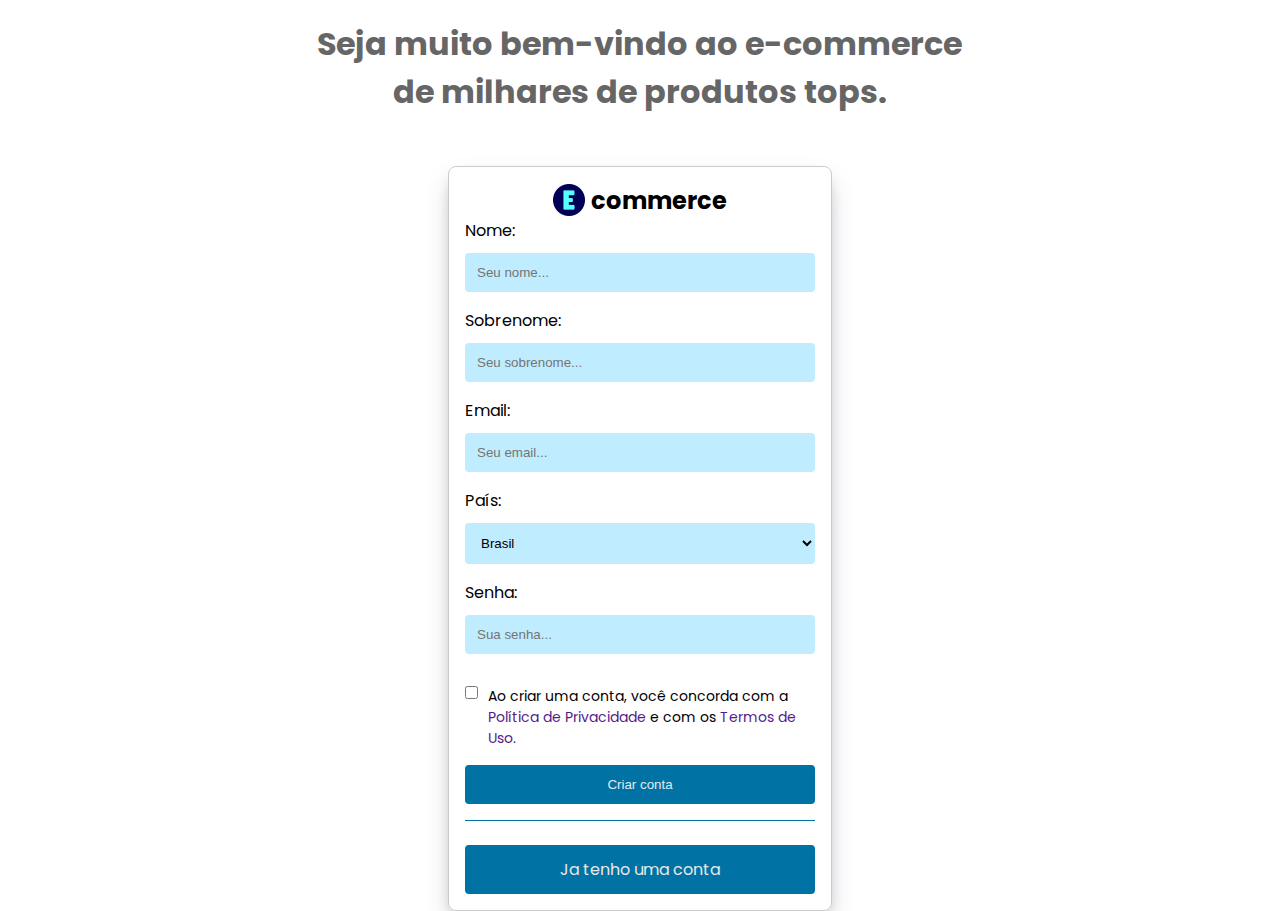
==== pages/cadastro.html @ d883344a "primero e-commerce" ====
<!DOCTYPE html>
<html lang="en">

<head>
    <meta charset="UTF-8">
    <meta name="viewport" content="width=device-width, initial-scale=1.0">
    <link rel="stylesheet" href="../styles/forms.css">
    <title>Cadastro</title>
</head>

<body>
    <h1>Seja muito bem-vindo ao e-commerce de milhares de produtos tops.</h1>
    <form>
        <div class="logo">
            <img src="../img/favicon-32x32.png" alt="E-commerce" title="E-commerce">
            <h2> commerce</h2>
        </div>
        <label for="name">Nome:</label>
        <input type="text" id="name" name="name" placeholder="Seu nome..." required>
        <label for="surname">Sobrenome:</label>
        <input type="text" id="surname" name="surname" placeholder="Seu sobrenome..." required>
        <label for="email">Email:</label>
        <input type="text" name="email" id="email" placeholder="Seu email..." required>
        <label for="country">País:</label>
        <select name="country" id="country" required>
            <option value="br">Brasil</option>
            <option value="us">Estados Unidos</option>
            <option value="es">Espanha</option>
        </select>
        <label for="password">Senha:</label>
        <input type="password" name="password" id="password" placeholder="Sua senha..." required>
        <div class="terms">
            <input type="checkbox" required id="terms-services" name="terms-services">
            <label for="terms-services">Ao criar uma conta, você concorda com a <a href="">Política de Privacidade</a> e
                com os
                <a href="">Termos de Uso.</a></label>
        </div>
        <button type="submit">Criar conta</button>
        <div id="singup">
            <a href="../pages/cadastro.html">Ja tenho uma conta</a>
        </div>
    </form>
</body>

</html>
---- styles/forms.css ----
@import url('https://fonts.googleapis.com/css2?family=Poppins:wght@100;200;400;500;600&display=swap');

* {
    margin: 0;
    padding: 0;
    list-style: none;
    text-decoration: none;
    box-sizing: border-box;
}

:root {
    --padding-1: .75rem;
    --border-radius-1: 4px;
    --blue-1: #0073a4;
}

body {
    font-family: "Poppins", sans-serif;
    display: flex;
    flex-direction: column;
    align-items: center;
    justify-content: center;
    height: 100vh;
}

h1 {
    margin: 30px 0 50px 0;
    text-align: center;
    width: 53%;
    color: #666666;
}

h1 span {
    color: #001dc1;
}

form {
    margin: 0 0 auto 0;
    display: flex;
    flex-direction: column;
    width: 30%;
    padding: 1rem;
    box-shadow: rgba(50, 50, 93, 0.25) 0px 13px 27px -5px, rgba(0, 0, 0, 0.3) 0px 8px 16px -8px;
    border-radius: 8px;
    border: solid 1px #cbcbcb;
}

.logo {
    display: flex;
    align-items: center;
    justify-content: center;
    gap: 6px;
}

.logo h2 {
    font-size: 1.5rem;
}

input,
select {
    padding: var(--padding-1);
    border: none;
    border-radius: var(--border-radius-1);
    background-color: #c0ecff;
    margin: 10px 0 1rem 0;
}

input:focus,
select:focus {
    outline: solid 1px #0073a4;
}

button {
    border: none;
    padding: var(--padding-1);
    border-radius: var(--border-radius-1);
    background-color: #0073a4;
    color: #e8e8e8;
    cursor: pointer;
}

#forget-pass {
    width: fit-content;
    margin-left: auto;
    font-size: 12px;
    color: var(--blue-1);
}

#singup {
    padding-top: 1.5rem;
    border-top: solid 1px var(--blue-1);
    margin-top: 1rem;
}

#singup a {
    padding: var(--padding-1);
    border-radius: var(--border-radius-1);
    background-color: #0073a4;
    color: #e8e8e8;
    cursor: pointer;
    display: inline-block;
    text-align: center;
    width: 100%;
}

.terms {
    display: flex;
    align-items: start;
    gap: 10px;
    margin: 1rem 0;
}

.terms input {
    margin: 0;
}

.terms label {
    font-size: 14px;
}
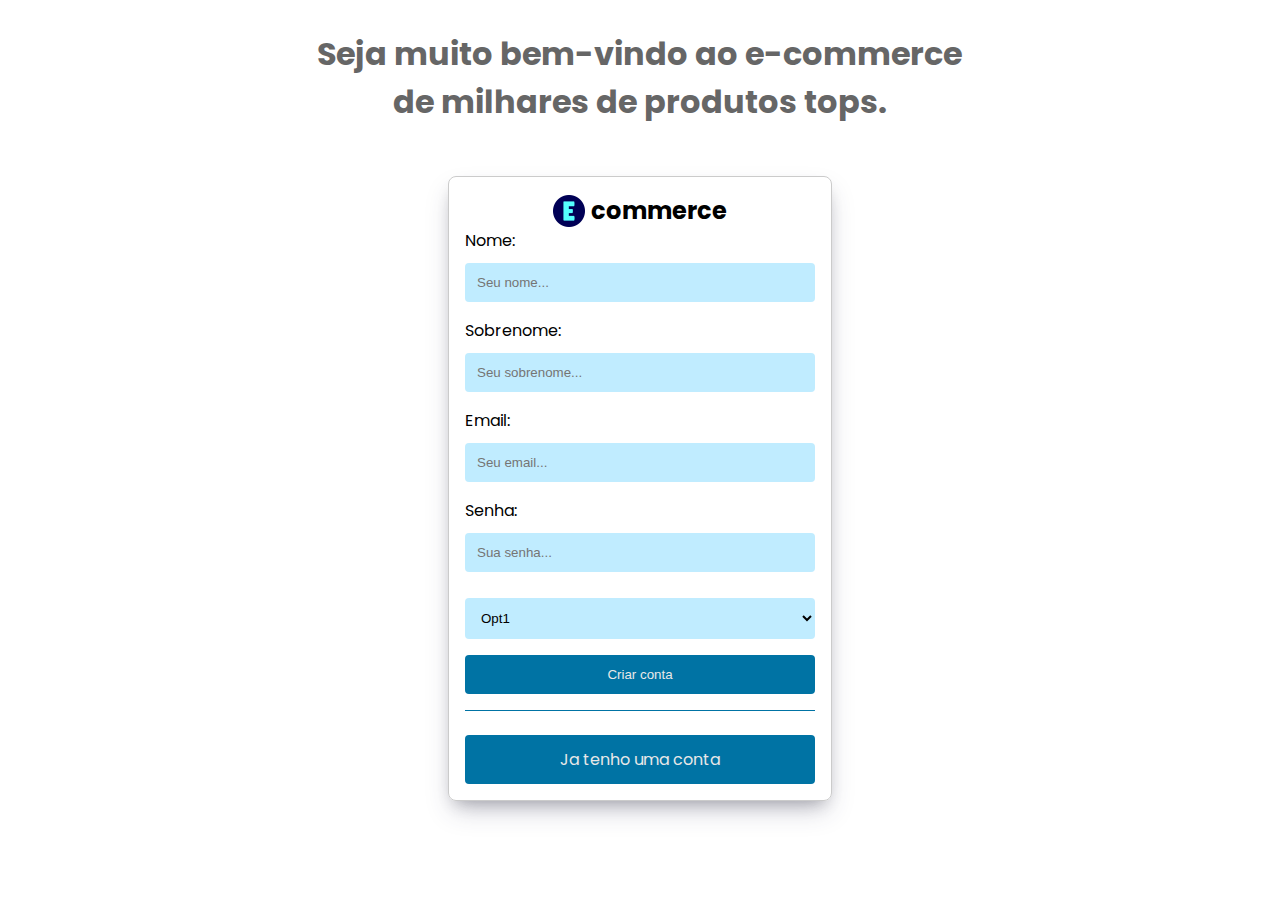
==== commit 3c248dbc: "adiciona funcionamentos" ====
--- a/pages/cadastro.html
+++ b/pages/cadastro.html
@@ -5,41 +5,42 @@
     <meta charset="UTF-8">
     <meta name="viewport" content="width=device-width, initial-scale=1.0">
     <link rel="stylesheet" href="../styles/forms.css">
+    <link rel="shortcut icon" href="../img/favicon.ico" type="image/x-icon">
     <title>Cadastro</title>
 </head>
 
 <body>
     <h1>Seja muito bem-vindo ao e-commerce de milhares de produtos tops.</h1>
-    <form>
+    <form id="form" name="cadastro">
         <div class="logo">
             <img src="../img/favicon-32x32.png" alt="E-commerce" title="E-commerce">
             <h2> commerce</h2>
         </div>
         <label for="name">Nome:</label>
-        <input type="text" id="name" name="name" placeholder="Seu nome..." required>
+        <input type="text" id="name" name="name" placeholder="Seu nome...">
+        <small class="error-message">Campo obrigatório!</small>
         <label for="surname">Sobrenome:</label>
-        <input type="text" id="surname" name="surname" placeholder="Seu sobrenome..." required>
+        <input type="text" id="surname" name="surname" placeholder="Seu sobrenome...">
+        <small class="error-message">Campo obrigatório!</small>
         <label for="email">Email:</label>
-        <input type="text" name="email" id="email" placeholder="Seu email..." required>
-        <label for="country">País:</label>
-        <select name="country" id="country" required>
-            <option value="br">Brasil</option>
-            <option value="us">Estados Unidos</option>
-            <option value="es">Espanha</option>
+        <input type="text" name="email" id="email" placeholder="Seu email...">
+        <small class="error-message">Campo obrigatório!</small>
+        <label for="password">Senha:</label>
+        <input type="password" name="password" id="password" placeholder="Sua senha...">
+        <small class="error-message">Campo obrigatório!</small>
+
+        <select id="teste">
+            <option value="opt1">Opt1</option>
+            <option value="opt2">Opt2</option>
+            <option value="opt3">Opt3</option>
         </select>
-        <label for="password">Senha:</label>
-        <input type="password" name="password" id="password" placeholder="Sua senha..." required>
-        <div class="terms">
-            <input type="checkbox" required id="terms-services" name="terms-services">
-            <label for="terms-services">Ao criar uma conta, você concorda com a <a href="">Política de Privacidade</a> e
-                com os
-                <a href="">Termos de Uso.</a></label>
-        </div>
-        <button type="submit">Criar conta</button>
+
+        <button id="btn" type="submit">Criar conta</button>
         <div id="singup">
             <a href="../pages/cadastro.html">Ja tenho uma conta</a>
         </div>
     </form>
+    <script src="../js/cadastro.js"></script>
 </body>
 
 </html>--- a/styles/forms.css
+++ b/styles/forms.css
@@ -20,7 +20,7 @@
     flex-direction: column;
     align-items: center;
     justify-content: center;
-    height: 100vh;
+    min-height: 100vh;
 }
 
 h1 {
@@ -116,4 +116,37 @@
 
 .terms label {
     font-size: 14px;
+}
+
+.error-message {
+    color: red;
+    display: none;
+}
+
+.error-message-active {
+    display: inline;
+}
+
+@media (max-width: 768px) {
+
+    form,
+    h1 {
+        width: 70%;
+    }
+}
+
+@media (max-width: 426px) {
+
+    body {
+        min-height: auto;
+    }
+
+    form,
+    h1 {
+        width: 90%;
+    }
+
+    h1 {
+        font-size: larger;
+    }
 }